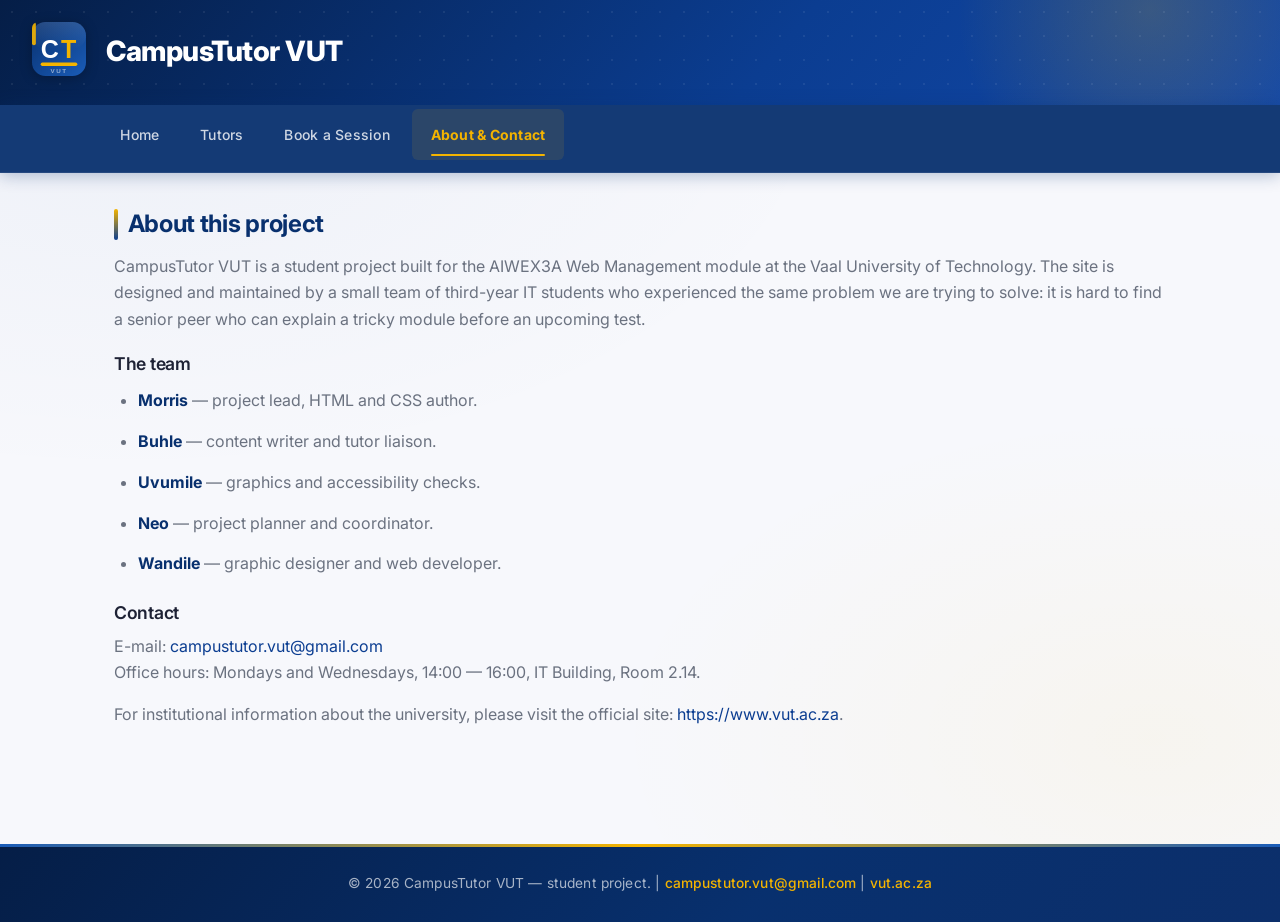
==== about.html @ db74406e "Add files via upload" ====
<!DOCTYPE html>
<html lang="en">
<head>
    <meta charset="UTF-8">
    <title>About &amp; Contact — CampusTutor VUT</title>
    <link rel="stylesheet" href="styles.css">
</head>
<body>
    <header class="banner">
        <a href="index.html"><img src="images/logo.svg" alt="CampusTutor VUT logo"></a>
        <h1>CampusTutor VUT</h1>
    </header>

    <nav class="main-nav">
        <ul>
            <li><a href="index.html">Home</a></li>
            <li><a href="tutors.html">Tutors</a></li>
            <li><a href="book.html">Book a Session</a></li>
            <li><a href="about.html" class="active">About &amp; Contact</a></li>
        </ul>
    </nav>

    <main class="container">
        <h2>About this project</h2>
        <p>CampusTutor VUT is a student project built for the AIWEX3A Web Management module at the Vaal University of Technology. The site is designed and maintained by a small team of third-year IT students who experienced the same problem we are trying to solve: it is hard to find a senior peer who can explain a tricky module before an upcoming test.</p>

        <h3>The team</h3>
        <ul>
            <li><strong>Morris</strong> — project lead, HTML and CSS author.</li>
            <li><strong>Buhle</strong> — content writer and tutor liaison.</li>
            <li><strong>Uvumile</strong> — graphics and accessibility checks.</li>
            <li><strong>Neo</strong> — project planner and coordinator.</li>
            <li><strong>Wandile</strong> — graphic designer and web developer.</li>
        </ul>

        <h3>Contact</h3>
        <p>E-mail: <a href="mailto:campustutor.vut@gmail.com">campustutor.vut@gmail.com</a><br>
           Office hours: Mondays and Wednesdays, 14:00 — 16:00, IT Building, Room 2.14.</p>

        <p>For institutional information about the university, please visit the official site:
           <a href="https://www.vut.ac.za" target="_blank" rel="noopener">https://www.vut.ac.za</a>.</p>
    </main>

    <footer>
        <p>&copy; 2026 CampusTutor VUT — student project. |
           <a href="mailto:campustutor.vut@gmail.com">campustutor.vut@gmail.com</a> |
           <a href="https://www.vut.ac.za" target="_blank" rel="noopener">vut.ac.za</a></p>
    </footer>
</body>
</html>
---- styles.css ----
/* =====================================================================
   CampusTutor VUT — external stylesheet
   Author: project team (AIWEX3A 2026)
   No inline or embedded CSS is used anywhere in the site.
   ===================================================================== */

@import url('https://fonts.googleapis.com/css2?family=Inter:wght@400;500;600;700;800&display=swap');

/* --- 0. Design tokens -------------------------------------------------- */
:root {
    /* Palette */
    --blue-950: #051e47;
    --blue-900: #08306e;
    --blue-700: #0b3d91;
    --blue-500: #1a5cb8;
    --blue-50:  #eef4ff;
    --gold:     #f4b400;
    --gold-dk:  #d99e00;
    --gold-lt:  #fff8e1;
    --white:    #ffffff;
    --gray-50:  #f7f8fc;
    --gray-100: #eef0f7;
    --gray-200: #e2e5f0;
    --gray-300: #d0d5e8;
    --gray-500: #6b7280;
    --gray-700: #374151;
    --gray-800: #1e2235;

    /* Radii */
    --radius-sm: 6px;
    --radius-md: 12px;
    --radius-lg: 20px;
    --radius-xl: 28px;

    /* Shadows */
    --shadow-xs: 0 1px 2px rgba(8,48,110,.06);
    --shadow-sm: 0 1px 4px rgba(8,48,110,.08), 0 1px 2px rgba(8,48,110,.04);
    --shadow-md: 0 4px 20px rgba(8,48,110,.10), 0 2px 6px rgba(8,48,110,.06);
    --shadow-lg: 0 12px 48px rgba(8,48,110,.14), 0 4px 12px rgba(8,48,110,.08);
    --shadow-gold: 0 4px 20px rgba(244,180,0,.40);

    /* Motion */
    --ease: cubic-bezier(.4,0,.2,1);
    --transition: 0.22s var(--ease);
    --transition-slow: 0.4s var(--ease);

    /* Type */
    --font: 'Inter', 'Segoe UI', system-ui, -apple-system, sans-serif;
}

/* --- 1. Animations ----------------------------------------------------- */
@keyframes fadeUp {
    from { opacity: 0; transform: translateY(22px); }
    to   { opacity: 1; transform: translateY(0);    }
}

@keyframes fadeIn {
    from { opacity: 0; }
    to   { opacity: 1; }
}

@keyframes shimmer {
    from { background-position: -200% center; }
    to   { background-position:  200% center; }
}

@keyframes pulse-gold {
    0%, 100% { box-shadow: 0 0 0 0 rgba(244,180,0,.45); }
    50%       { box-shadow: 0 0 0 6px rgba(244,180,0,0); }
}

/* --- 2. Reset and base typography -------------------------------------- */
*, *::before, *::after { box-sizing: border-box; margin: 0; padding: 0; }

html { scroll-behavior: smooth; }

body {
    font-family: var(--font);
    font-size: 16px;
    line-height: 1.65;
    color: var(--gray-800);
    background: var(--gray-50);
    background-image:
        radial-gradient(ellipse 80% 60% at 10% 10%,  rgba(11,61,145,.04)  0%, transparent 70%),
        radial-gradient(ellipse 60% 50% at 90% 80%,  rgba(244,180,0,.05)  0%, transparent 70%);
    min-height: 100vh;
    -webkit-font-smoothing: antialiased;
}

h1, h2, h3 {
    font-weight: 700;
    line-height: 1.2;
    margin-bottom: 0.55em;
    color: var(--gray-800);
    letter-spacing: -0.3px;
}

h1 { font-size: 2.2rem;  font-weight: 800; letter-spacing: -0.6px; }
h2 { font-size: 1.5rem;  margin-top: 1.5em; }
h3 { font-size: 1.1rem;  margin-top: 1.2em; font-weight: 600; }
p  { margin-bottom: 1em; color: var(--gray-500); }

strong { color: var(--gray-800); font-weight: 600; }

a  { color: var(--blue-700); text-decoration: none; transition: color var(--transition); }
a:hover, a:focus { color: var(--blue-500); text-decoration: underline; }

ul, ol { padding-left: 1.5rem; }
li { margin-bottom: 0.45em; color: var(--gray-500); }

.container {
    max-width: 1100px;
    margin: 0 auto;
    padding: 2.25rem 1.5rem;
    animation: fadeUp var(--transition-slow) both;
}

/* --- 3. Banner --------------------------------------------------------- */
.banner {
    background: linear-gradient(130deg, var(--blue-950) 0%, var(--blue-700) 60%, #1248a8 100%);
    color: var(--white);
    padding: 1.35rem 2rem;
    display: flex;
    align-items: center;
    gap: 1.25rem;
    flex-wrap: wrap;
    position: relative;
    overflow: hidden;
    animation: fadeIn 0.4s ease both;
}

/* decorative orb */
.banner::before {
    content: "";
    position: absolute;
    width: 420px;
    height: 420px;
    right: -80px;
    top: -200px;
    background: radial-gradient(circle, rgba(244,180,0,.18) 0%, transparent 65%);
    border-radius: 50%;
    pointer-events: none;
}

/* dot-grid texture */
.banner::after {
    content: "";
    position: absolute;
    inset: 0;
    background-image: radial-gradient(rgba(255,255,255,.07) 1px, transparent 1px);
    background-size: 24px 24px;
    pointer-events: none;
}

.banner img {
    height: 54px;
    width: auto;
    border-radius: var(--radius-sm);
    position: relative;
    z-index: 1;
    filter: drop-shadow(0 2px 6px rgba(0,0,0,.25));
}

.banner h1 {
    color: var(--white);
    margin: 0;
    font-size: 1.75rem;
    font-weight: 800;
    letter-spacing: -0.5px;
    position: relative;
    z-index: 1;
}

.banner .tagline {
    color: var(--gold);
    margin: 0;
    font-size: 0.9rem;
    font-weight: 500;
    letter-spacing: 0.1px;
    position: relative;
    z-index: 1;
}

/* --- 4. Navigation ----------------------------------------------------- */
.main-nav {
    background: rgba(8,48,110,.95);
    backdrop-filter: blur(14px);
    -webkit-backdrop-filter: blur(14px);
    border-bottom: 1px solid rgba(255,255,255,0.08);
    position: sticky;
    top: 0;
    z-index: 200;
    box-shadow: 0 2px 16px rgba(8,48,110,.30);
}

.main-nav ul {
    list-style: none;
    display: flex;
    flex-wrap: wrap;
    max-width: 1100px;
    margin: 0 auto;
    padding: 0 0.75rem;
    gap: 0.25rem;
    align-items: center;
}

.main-nav a {
    display: block;
    color: rgba(255,255,255,.80);
    padding: 0.85rem 1.15rem;
    font-size: 0.875rem;
    font-weight: 500;
    letter-spacing: 0.25px;
    border-radius: var(--radius-sm);
    margin: 0.3rem 0;
    transition: color var(--transition), background var(--transition);
    position: relative;
}

.main-nav a::after {
    content: "";
    position: absolute;
    bottom: 4px; left: 1.15rem; right: 1.15rem;
    height: 2px;
    background: var(--gold);
    border-radius: 2px;
    transform: scaleX(0);
    transform-origin: left;
    transition: transform var(--transition);
}

.main-nav a:hover,
.main-nav a:focus {
    color: var(--white);
    background: rgba(255,255,255,.09);
    text-decoration: none;
}

.main-nav a:hover::after,
.main-nav a:focus::after { transform: scaleX(1); }

.main-nav a.active {
    color: var(--gold);
    font-weight: 700;
    background: rgba(244,180,0,.10);
    text-decoration: none;
}

.main-nav a.active::after { transform: scaleX(1); }

/* --- 5. Hero section --------------------------------------------------- */
.hero {
    display: flex;
    align-items: center;
    gap: 3rem;
    margin: 2.5rem 0 2rem;
    flex-wrap: wrap;
    background: var(--white);
    border-radius: var(--radius-xl);
    padding: 3rem;
    box-shadow: var(--shadow-lg);
    border: 1px solid var(--gray-100);
    position: relative;
    overflow: hidden;
}

/* decorative corner accent */
.hero::before {
    content: "";
    position: absolute;
    width: 280px;
    height: 280px;
    top: -100px;
    right: -80px;
    background: radial-gradient(circle, rgba(244,180,0,.08) 0%, transparent 70%);
    border-radius: 50%;
    pointer-events: none;
}

.hero::after {
    content: "";
    position: absolute;
    bottom: 0; left: 0; right: 0;
    height: 4px;
    background: linear-gradient(90deg, var(--blue-700), var(--gold));
    border-radius: 0 0 var(--radius-xl) var(--radius-xl);
}

.hero img {
    max-width: 340px;
    width: 100%;
    height: auto;
    border-radius: var(--radius-lg);
    box-shadow: var(--shadow-lg);
    position: relative;
    z-index: 1;
    transition: transform var(--transition-slow);
}

.hero img:hover { transform: scale(1.02) rotate(-0.5deg); }

.hero-text { flex: 1; min-width: 260px; position: relative; z-index: 1; }

.hero-text h2 {
    font-size: 2rem;
    font-weight: 800;
    margin-top: 0;
    color: var(--blue-900);
    letter-spacing: -0.5px;
    line-height: 1.18;
}

.hero-text p { font-size: 1.05rem; line-height: 1.75; max-width: 480px; }

/* --- 6. Features section ----------------------------------------------- */
.features {
    background: var(--white);
    border-radius: var(--radius-lg);
    padding: 2.25rem 2.5rem;
    margin-bottom: 2rem;
    box-shadow: var(--shadow-md);
    border: 1px solid var(--gray-100);
}

.features h2 {
    margin-top: 0;
    color: var(--blue-900);
    display: flex;
    align-items: center;
    gap: 0.6rem;
}

.features h2::before {
    content: "";
    display: inline-block;
    width: 4px;
    height: 1.4em;
    background: linear-gradient(to bottom, var(--gold), var(--blue-700));
    border-radius: 4px;
    flex-shrink: 0;
}

.features ul {
    list-style: none;
    padding: 0;
    display: grid;
    grid-template-columns: repeat(auto-fit, minmax(220px, 1fr));
    gap: 1rem;
    margin-top: 1.25rem;
}

.features ul li {
    padding: 1.1rem 1.2rem 1.1rem 1.2rem;
    background: var(--gray-50);
    border-radius: var(--radius-md);
    border: 1px solid var(--gray-100);
    color: var(--gray-700);
    font-size: 0.94rem;
    line-height: 1.55;
    position: relative;
    transition: box-shadow var(--transition), transform var(--transition), border-color var(--transition);
    padding-top: 2.5rem;
    margin-bottom: 0;
}

.features ul li::before {
    content: "✓";
    position: absolute;
    top: 0.85rem;
    left: 1.2rem;
    width: 28px;
    height: 28px;
    background: var(--gold);
    color: var(--blue-900);
    font-weight: 800;
    font-size: 0.8rem;
    border-radius: 50%;
    display: flex;
    align-items: center;
    justify-content: center;
    line-height: 28px;
    text-align: center;
}

.features ul li:hover {
    box-shadow: var(--shadow-md);
    transform: translateY(-2px);
    border-color: var(--gold);
}

/* --- 7. Buttons -------------------------------------------------------- */
.btn-primary {
    display: inline-block;
    background: var(--gold);
    color: var(--blue-900);
    padding: 0.8rem 2rem;
    border-radius: var(--radius-sm);
    font-weight: 700;
    font-size: 0.95rem;
    border: none;
    cursor: pointer;
    margin-top: 0.75rem;
    letter-spacing: 0.15px;
    position: relative;
    overflow: hidden;
    box-shadow: var(--shadow-gold);
    transition: background var(--transition), box-shadow var(--transition), transform var(--transition);
}

/* shimmer sweep */
.btn-primary::after {
    content: "";
    position: absolute;
    inset: 0;
    background: linear-gradient(
        105deg,
        transparent 40%,
        rgba(255,255,255,.45) 50%,
        transparent 60%
    );
    background-size: 200% 100%;
    background-position: -200% center;
    transition: background-position 0s;
}

.btn-primary:hover::after {
    animation: shimmer 0.55s var(--ease);
}

.btn-primary:hover,
.btn-primary:focus {
    background: var(--gold-dk);
    box-shadow: 0 6px 24px rgba(244,180,0,.50);
    transform: translateY(-2px);
    text-decoration: none;
}

.btn-primary:active {
    transform: translateY(0);
    box-shadow: var(--shadow-gold);
}

/* --- 8. Page heading helpers ------------------------------------------- */
.container > h2:first-child { margin-top: 0; color: var(--blue-900); }

/* decorative accent on all inner-page h2 */
.container > h2 {
    display: flex;
    align-items: center;
    gap: 0.6rem;
}

.container > h2::before {
    content: "";
    display: inline-block;
    width: 4px;
    height: 1.3em;
    background: linear-gradient(to bottom, var(--gold), var(--blue-700));
    border-radius: 4px;
    flex-shrink: 0;
}

/* --- 9. Tutors table --------------------------------------------------- */
.container > p + table.tutors,
table.tutors {
    width: 100%;
    border-collapse: separate;
    border-spacing: 0;
    margin: 1.25rem 0 2.5rem;
    background: var(--white);
    border-radius: var(--radius-lg);
    overflow: hidden;
    box-shadow: var(--shadow-md);
    border: 1px solid var(--gray-100);
}

table.tutors caption {
    caption-side: top;
    text-align: left;
    font-weight: 600;
    font-size: 0.78rem;
    color: var(--gray-500);
    padding-bottom: 0.65rem;
    text-transform: uppercase;
    letter-spacing: 0.8px;
}

table.tutors th,
table.tutors td {
    padding: 0.95rem 1.2rem;
    text-align: left;
    border-bottom: 1px solid var(--gray-100);
}

table.tutors td { color: var(--gray-700); font-size: 0.94rem; }

table.tutors thead th {
    background: linear-gradient(130deg, var(--blue-950), var(--blue-700));
    color: rgba(255,255,255,.92);
    font-size: 0.76rem;
    text-transform: uppercase;
    letter-spacing: 0.8px;
    font-weight: 600;
    border-bottom: none;
    white-space: nowrap;
}

table.tutors thead th:first-child { border-radius: var(--radius-lg) 0 0 0; }
table.tutors thead th:last-child  { border-radius: 0 var(--radius-lg) 0 0; }
table.tutors tbody tr:last-child td { border-bottom: none; }

table.tutors tbody tr { transition: background var(--transition); }
table.tutors tbody tr:nth-child(even) { background: var(--gray-50); }
table.tutors tbody tr:hover { background: var(--blue-50); }

/* rate column — pill badge */
table.tutors td:nth-child(3) {
    font-weight: 700;
    color: var(--blue-900);
    white-space: nowrap;
}

table.tutors td:nth-child(3)::before {
    content: "";
    display: inline-block;
    vertical-align: middle;
    width: 8px;
    height: 8px;
    background: var(--gold);
    border-radius: 50%;
    margin-right: 6px;
}

table.tutors td a {
    color: var(--blue-700);
    font-weight: 500;
    display: inline-flex;
    align-items: center;
    gap: 0.3rem;
    transition: color var(--transition);
}

table.tutors td a:hover { color: var(--blue-500); }

/* --- 10. Booking form -------------------------------------------------- */
.booking-form {
    max-width: 600px;
    background: var(--white);
    padding: 2.25rem 2.5rem;
    border-radius: var(--radius-xl);
    box-shadow: var(--shadow-lg);
    border: 1px solid var(--gray-100);
    position: relative;
    overflow: hidden;
}

/* top accent bar */
.booking-form::before {
    content: "";
    position: absolute;
    top: 0; left: 0; right: 0;
    height: 4px;
    background: linear-gradient(90deg, var(--blue-700), var(--gold));
}

.booking-form .field { margin-bottom: 1.3rem; }

.booking-form label {
    display: block;
    font-weight: 600;
    font-size: 0.82rem;
    text-transform: uppercase;
    letter-spacing: 0.5px;
    margin-bottom: 0.45rem;
    color: var(--blue-900);
}

.booking-form input,
.booking-form select,
.booking-form textarea {
    width: 100%;
    padding: 0.75rem 1rem;
    font: inherit;
    font-size: 0.95rem;
    border: 1.5px solid var(--gray-200);
    border-radius: var(--radius-sm);
    background: var(--gray-50);
    color: var(--gray-800);
    transition: border-color var(--transition), background var(--transition), box-shadow var(--transition);
}

.booking-form input:hover,
.booking-form select:hover,
.booking-form textarea:hover {
    border-color: var(--gray-300);
}

.booking-form input:focus,
.booking-form select:focus,
.booking-form textarea:focus {
    outline: none;
    border-color: var(--blue-700);
    background: var(--white);
    box-shadow: 0 0 0 4px rgba(11,61,145,.10);
}

.booking-form input::placeholder,
.booking-form textarea::placeholder { color: var(--gray-300); }

.booking-form textarea { resize: vertical; min-height: 110px; }

/* --- 11. About page ---------------------------------------------------- */
.container > ul li,
.container > ol li {
    padding: 0.2rem 0;
    line-height: 1.7;
}

/* style the team list items */
.container > ul li strong {
    color: var(--blue-900);
    font-weight: 700;
}

/* --- 12. Footer -------------------------------------------------------- */
footer {
    background: linear-gradient(130deg, var(--blue-950) 0%, var(--blue-900) 60%, #0c2f6b 100%);
    color: rgba(255,255,255,.65);
    text-align: center;
    padding: 1.75rem 1.5rem;
    margin-top: 4rem;
    font-size: 0.86rem;
    letter-spacing: 0.15px;
    position: relative;
}

/* gold top accent */
footer::before {
    content: "";
    position: absolute;
    top: 0; left: 0; right: 0;
    height: 3px;
    background: linear-gradient(90deg, var(--blue-500), var(--gold), var(--blue-500));
}

footer p { margin: 0; color: inherit; }

footer a {
    color: var(--gold);
    font-weight: 500;
    transition: color var(--transition), opacity var(--transition);
}

footer a:hover { color: #ffd54f; text-decoration: none; }

/* --- 13. Responsive: narrow viewports --------------------------------- */
@media (max-width: 768px) {
    .features ul { grid-template-columns: 1fr; }
}

@media (max-width: 640px) {
    h1 { font-size: 1.65rem; }
    h2 { font-size: 1.25rem; }

    .banner { padding: 1rem 1.25rem; justify-content: center; text-align: center; }
    .banner h1 { font-size: 1.4rem; }
    .banner::before { display: none; }

    .main-nav ul { flex-direction: column; padding: 0; gap: 0; }
    .main-nav a {
        padding: 0.85rem 1.25rem;
        border-radius: 0;
        border-bottom: 1px solid rgba(255,255,255,.06);
        margin: 0;
    }
    .main-nav a::after { display: none; }

    .hero { flex-direction: column; padding: 1.75rem 1.5rem; gap: 1.75rem; }
    .hero img { max-width: 100%; }
    .hero-text h2 { font-size: 1.45rem; }
    .hero::before { display: none; }

    .features { padding: 1.5rem; }
    .booking-form { padding: 1.75rem 1.5rem; }

    table.tutors { border-radius: var(--radius-md); }
    table.tutors thead { display: none; }
    table.tutors tr {
        display: block;
        margin-bottom: 0.85rem;
        border: 1px solid var(--gray-200);
        border-radius: var(--radius-md);
        background: var(--white);
    }
    table.tutors td {
        display: block;
        border: none;
        border-bottom: 1px dashed var(--gray-100);
        padding: 0.7rem 1rem;
    }
    table.tutors td:last-child { border-bottom: none; }
    table.tutors td:nth-child(3)::before { display: none; }
}
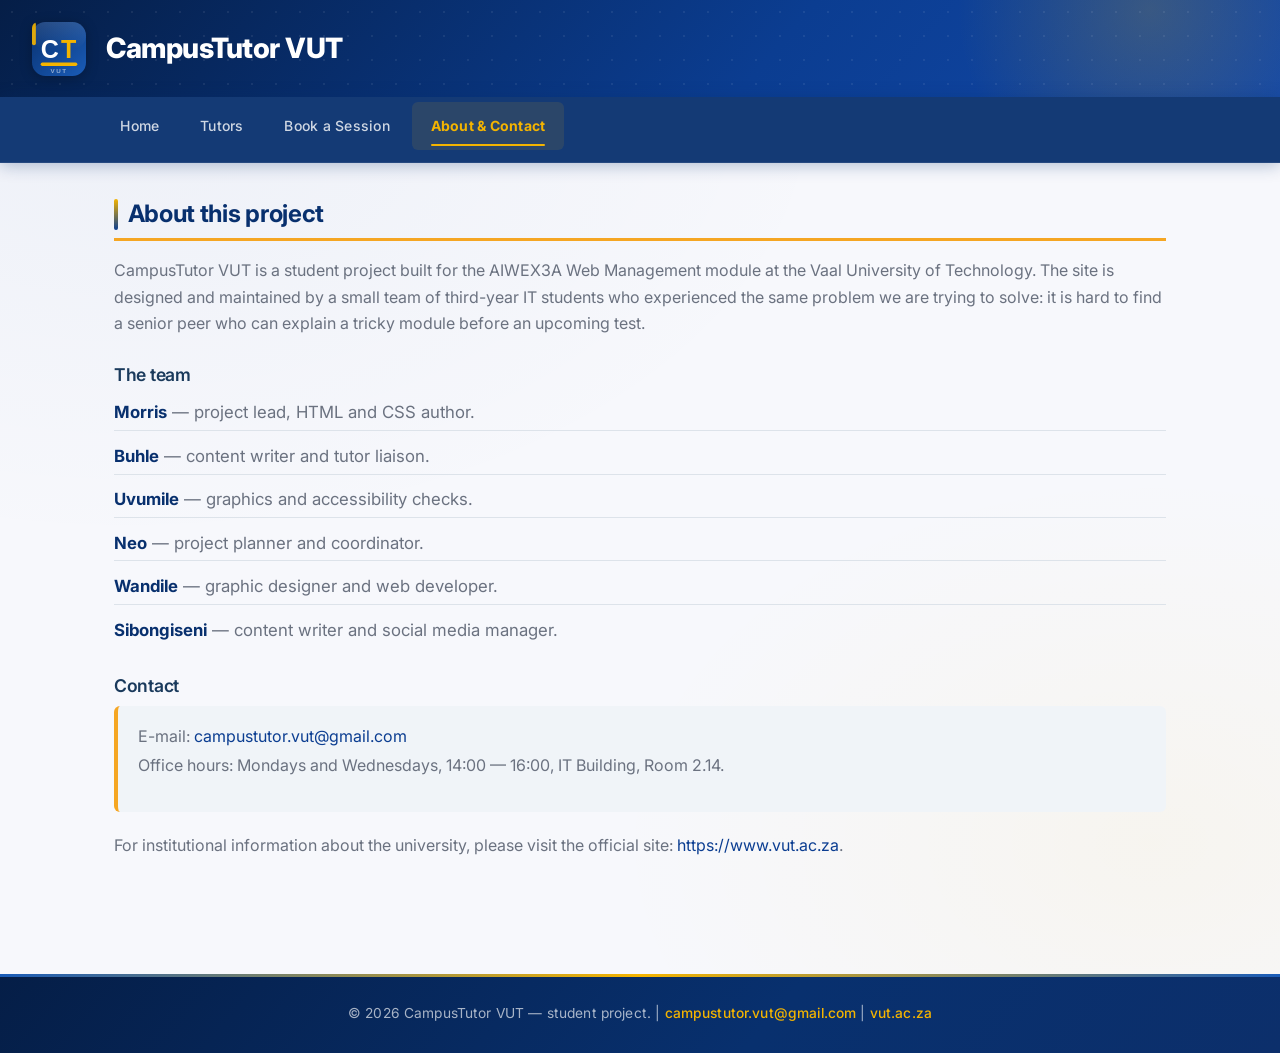
==== commit 8dd5cee0: "Update about.html and tutors.html" ====
--- a/about.html
+++ b/about.html
@@ -2,8 +2,47 @@
 <html lang="en">
 <head>
     <meta charset="UTF-8">
+    <meta name="viewport" content="width=device-width, initial-scale=1.0">
     <title>About &amp; Contact — CampusTutor VUT</title>
     <link rel="stylesheet" href="styles.css">
+    <!-- Embedded CSS: page-specific styles for the About page -->
+    <style>
+        main h2 {
+            color: #1a3a5c;
+            border-bottom: 3px solid #f5a623;
+            padding-bottom: 0.5rem;
+            margin-bottom: 1rem;
+        }
+
+        main h3 {
+            color: #1a3a5c;
+            margin-top: 1.75rem;
+        }
+
+        .team-list {
+            list-style: none;
+            padding: 0;
+        }
+
+        .team-list li {
+            padding: 0.6rem 0.75rem;
+            border-bottom: 1px solid #dde3ea;
+            font-size: 1.05rem;
+        }
+
+        .team-list li:last-child {
+            border-bottom: none;
+        }
+
+        .contact-box {
+            background-color: #f0f4f8;
+            border-left: 4px solid #f5a623;
+            padding: 1rem 1.25rem;
+            border-radius: 6px;
+            margin-top: 0.5rem;
+            line-height: 1.8;
+        }
+    </style>
 </head>
 <body>
     <header class="banner">
@@ -25,19 +64,22 @@
         <p>CampusTutor VUT is a student project built for the AIWEX3A Web Management module at the Vaal University of Technology. The site is designed and maintained by a small team of third-year IT students who experienced the same problem we are trying to solve: it is hard to find a senior peer who can explain a tricky module before an upcoming test.</p>
 
         <h3>The team</h3>
-        <ul>
+        <ul class="team-list">
             <li><strong>Morris</strong> — project lead, HTML and CSS author.</li>
             <li><strong>Buhle</strong> — content writer and tutor liaison.</li>
             <li><strong>Uvumile</strong> — graphics and accessibility checks.</li>
             <li><strong>Neo</strong> — project planner and coordinator.</li>
             <li><strong>Wandile</strong> — graphic designer and web developer.</li>
+            <li><strong>Sibongiseni</strong> — content writer and social media manager.</li>
         </ul>
 
         <h3>Contact</h3>
-        <p>E-mail: <a href="mailto:campustutor.vut@gmail.com">campustutor.vut@gmail.com</a><br>
-           Office hours: Mondays and Wednesdays, 14:00 — 16:00, IT Building, Room 2.14.</p>
+        <div class="contact-box">
+            <p>E-mail: <a href="mailto:campustutor.vut@gmail.com">campustutor.vut@gmail.com</a><br>
+               Office hours: Mondays and Wednesdays, 14:00 — 16:00, IT Building, Room 2.14.</p>
+        </div>
 
-        <p>For institutional information about the university, please visit the official site:
+        <p style="margin-top: 1.25rem;">For institutional information about the university, please visit the official site:
            <a href="https://www.vut.ac.za" target="_blank" rel="noopener">https://www.vut.ac.za</a>.</p>
     </main>
 
--- a/styles.css
+++ b/styles.css
@@ -53,26 +53,22 @@
     from { opacity: 0; transform: translateY(22px); }
     to   { opacity: 1; transform: translateY(0);    }
 }
-
 @keyframes fadeIn {
     from { opacity: 0; }
     to   { opacity: 1; }
 }
-
 @keyframes shimmer {
     from { background-position: -200% center; }
     to   { background-position:  200% center; }
 }
 
-@keyframes pulse-gold {
-    0%, 100% { box-shadow: 0 0 0 0 rgba(244,180,0,.45); }
-    50%       { box-shadow: 0 0 0 6px rgba(244,180,0,0); }
-}
-
-/* --- 2. Reset and base typography -------------------------------------- */
+/* --- 2. Reset and base ------------------------------------------------- */
 *, *::before, *::after { box-sizing: border-box; margin: 0; padding: 0; }
 
-html { scroll-behavior: smooth; }
+html {
+    scroll-behavior: smooth;
+    overflow-x: hidden;           /* prevent horizontal scroll on all pages */
+}
 
 body {
     font-family: var(--font);
@@ -84,8 +80,12 @@
         radial-gradient(ellipse 80% 60% at 10% 10%,  rgba(11,61,145,.04)  0%, transparent 70%),
         radial-gradient(ellipse 60% 50% at 90% 80%,  rgba(244,180,0,.05)  0%, transparent 70%);
     min-height: 100vh;
+    overflow-x: hidden;
     -webkit-font-smoothing: antialiased;
 }
+
+/* safe global image rule */
+img { max-width: 100%; height: auto; display: block; }
 
 h1, h2, h3 {
     font-weight: 700;
@@ -95,9 +95,10 @@
     letter-spacing: -0.3px;
 }
 
-h1 { font-size: 2.2rem;  font-weight: 800; letter-spacing: -0.6px; }
-h2 { font-size: 1.5rem;  margin-top: 1.5em; }
-h3 { font-size: 1.1rem;  margin-top: 1.2em; font-weight: 600; }
+/* fluid type: scales smoothly between the two sizes */
+h1 { font-size: clamp(1.55rem, 4vw, 2.2rem);  font-weight: 800; letter-spacing: -0.6px; }
+h2 { font-size: clamp(1.2rem,  3vw, 1.5rem);  margin-top: 1.5em; }
+h3 { font-size: clamp(1rem,    2.5vw, 1.1rem); margin-top: 1.2em; font-weight: 600; }
 p  { margin-bottom: 1em; color: var(--gray-500); }
 
 strong { color: var(--gray-800); font-weight: 600; }
@@ -129,20 +130,16 @@
     animation: fadeIn 0.4s ease both;
 }
 
-/* decorative orb */
 .banner::before {
     content: "";
     position: absolute;
-    width: 420px;
-    height: 420px;
-    right: -80px;
-    top: -200px;
+    width: 420px; height: 420px;
+    right: -80px; top: -200px;
     background: radial-gradient(circle, rgba(244,180,0,.18) 0%, transparent 65%);
     border-radius: 50%;
     pointer-events: none;
 }
 
-/* dot-grid texture */
 .banner::after {
     content: "";
     position: absolute;
@@ -159,12 +156,13 @@
     position: relative;
     z-index: 1;
     filter: drop-shadow(0 2px 6px rgba(0,0,0,.25));
+    flex-shrink: 0;
 }
 
 .banner h1 {
     color: var(--white);
     margin: 0;
-    font-size: 1.75rem;
+    font-size: clamp(1.3rem, 3.5vw, 1.75rem);
     font-weight: 800;
     letter-spacing: -0.5px;
     position: relative;
@@ -176,7 +174,6 @@
     margin: 0;
     font-size: 0.9rem;
     font-weight: 500;
-    letter-spacing: 0.1px;
     position: relative;
     z-index: 1;
 }
@@ -205,9 +202,11 @@
 }
 
 .main-nav a {
-    display: block;
+    display: flex;
+    align-items: center;
+    min-height: 48px;               /* WCAG touch-target minimum */
     color: rgba(255,255,255,.80);
-    padding: 0.85rem 1.15rem;
+    padding: 0 1.15rem;
     font-size: 0.875rem;
     font-weight: 500;
     letter-spacing: 0.25px;
@@ -215,6 +214,7 @@
     margin: 0.3rem 0;
     transition: color var(--transition), background var(--transition);
     position: relative;
+    white-space: nowrap;
 }
 
 .main-nav a::after {
@@ -264,14 +264,11 @@
     overflow: hidden;
 }
 
-/* decorative corner accent */
 .hero::before {
     content: "";
     position: absolute;
-    width: 280px;
-    height: 280px;
-    top: -100px;
-    right: -80px;
+    width: 280px; height: 280px;
+    top: -100px; right: -80px;
     background: radial-gradient(circle, rgba(244,180,0,.08) 0%, transparent 70%);
     border-radius: 50%;
     pointer-events: none;
@@ -289,7 +286,6 @@
 .hero img {
     max-width: 340px;
     width: 100%;
-    height: auto;
     border-radius: var(--radius-lg);
     box-shadow: var(--shadow-lg);
     position: relative;
@@ -299,10 +295,10 @@
 
 .hero img:hover { transform: scale(1.02) rotate(-0.5deg); }
 
-.hero-text { flex: 1; min-width: 260px; position: relative; z-index: 1; }
+.hero-text { flex: 1; min-width: 240px; position: relative; z-index: 1; }
 
 .hero-text h2 {
-    font-size: 2rem;
+    font-size: clamp(1.35rem, 3.5vw, 2rem);
     font-weight: 800;
     margin-top: 0;
     color: var(--blue-900);
@@ -350,7 +346,8 @@
 }
 
 .features ul li {
-    padding: 1.1rem 1.2rem 1.1rem 1.2rem;
+    padding: 1.1rem 1.2rem;
+    padding-top: 2.5rem;
     background: var(--gray-50);
     border-radius: var(--radius-md);
     border: 1px solid var(--gray-100);
@@ -358,18 +355,15 @@
     font-size: 0.94rem;
     line-height: 1.55;
     position: relative;
+    margin-bottom: 0;
     transition: box-shadow var(--transition), transform var(--transition), border-color var(--transition);
-    padding-top: 2.5rem;
-    margin-bottom: 0;
 }
 
 .features ul li::before {
     content: "✓";
     position: absolute;
-    top: 0.85rem;
-    left: 1.2rem;
-    width: 28px;
-    height: 28px;
+    top: 0.85rem; left: 1.2rem;
+    width: 28px; height: 28px;
     background: var(--gold);
     color: var(--blue-900);
     font-weight: 800;
@@ -378,8 +372,6 @@
     display: flex;
     align-items: center;
     justify-content: center;
-    line-height: 28px;
-    text-align: center;
 }
 
 .features ul li:hover {
@@ -393,7 +385,7 @@
     display: inline-block;
     background: var(--gold);
     color: var(--blue-900);
-    padding: 0.8rem 2rem;
+    padding: 0.85rem 2rem;
     border-radius: var(--radius-sm);
     font-weight: 700;
     font-size: 0.95rem;
@@ -405,27 +397,19 @@
     overflow: hidden;
     box-shadow: var(--shadow-gold);
     transition: background var(--transition), box-shadow var(--transition), transform var(--transition);
-}
-
-/* shimmer sweep */
+    -webkit-tap-highlight-color: transparent;
+}
+
 .btn-primary::after {
     content: "";
     position: absolute;
     inset: 0;
-    background: linear-gradient(
-        105deg,
-        transparent 40%,
-        rgba(255,255,255,.45) 50%,
-        transparent 60%
-    );
+    background: linear-gradient(105deg, transparent 40%, rgba(255,255,255,.45) 50%, transparent 60%);
     background-size: 200% 100%;
     background-position: -200% center;
-    transition: background-position 0s;
-}
-
-.btn-primary:hover::after {
-    animation: shimmer 0.55s var(--ease);
-}
+}
+
+.btn-primary:hover::after { animation: shimmer 0.55s var(--ease); }
 
 .btn-primary:hover,
 .btn-primary:focus {
@@ -435,20 +419,12 @@
     text-decoration: none;
 }
 
-.btn-primary:active {
-    transform: translateY(0);
-    box-shadow: var(--shadow-gold);
-}
+.btn-primary:active { transform: translateY(0); box-shadow: var(--shadow-gold); }
 
 /* --- 8. Page heading helpers ------------------------------------------- */
 .container > h2:first-child { margin-top: 0; color: var(--blue-900); }
 
-/* decorative accent on all inner-page h2 */
-.container > h2 {
-    display: flex;
-    align-items: center;
-    gap: 0.6rem;
-}
+.container > h2 { display: flex; align-items: center; gap: 0.6rem; }
 
 .container > h2::before {
     content: "";
@@ -461,7 +437,6 @@
 }
 
 /* --- 9. Tutors table --------------------------------------------------- */
-.container > p + table.tutors,
 table.tutors {
     width: 100%;
     border-collapse: separate;
@@ -508,24 +483,17 @@
 table.tutors thead th:first-child { border-radius: var(--radius-lg) 0 0 0; }
 table.tutors thead th:last-child  { border-radius: 0 var(--radius-lg) 0 0; }
 table.tutors tbody tr:last-child td { border-bottom: none; }
-
 table.tutors tbody tr { transition: background var(--transition); }
 table.tutors tbody tr:nth-child(even) { background: var(--gray-50); }
 table.tutors tbody tr:hover { background: var(--blue-50); }
 
-/* rate column — pill badge */
-table.tutors td:nth-child(3) {
-    font-weight: 700;
-    color: var(--blue-900);
-    white-space: nowrap;
-}
-
+/* rate column dot */
+table.tutors td:nth-child(3) { font-weight: 700; color: var(--blue-900); white-space: nowrap; }
 table.tutors td:nth-child(3)::before {
     content: "";
     display: inline-block;
     vertical-align: middle;
-    width: 8px;
-    height: 8px;
+    width: 8px; height: 8px;
     background: var(--gold);
     border-radius: 50%;
     margin-right: 6px;
@@ -538,6 +506,7 @@
     align-items: center;
     gap: 0.3rem;
     transition: color var(--transition);
+    word-break: break-all;
 }
 
 table.tutors td a:hover { color: var(--blue-500); }
@@ -554,7 +523,6 @@
     overflow: hidden;
 }
 
-/* top accent bar */
 .booking-form::before {
     content: "";
     position: absolute;
@@ -586,14 +554,15 @@
     border-radius: var(--radius-sm);
     background: var(--gray-50);
     color: var(--gray-800);
+    min-height: 48px;              /* touch-friendly tap target */
     transition: border-color var(--transition), background var(--transition), box-shadow var(--transition);
+    -webkit-appearance: none;      /* consistent look on iOS */
+    appearance: none;
 }
 
 .booking-form input:hover,
 .booking-form select:hover,
-.booking-form textarea:hover {
-    border-color: var(--gray-300);
-}
+.booking-form textarea:hover { border-color: var(--gray-300); }
 
 .booking-form input:focus,
 .booking-form select:focus,
@@ -611,16 +580,9 @@
 
 /* --- 11. About page ---------------------------------------------------- */
 .container > ul li,
-.container > ol li {
-    padding: 0.2rem 0;
-    line-height: 1.7;
-}
-
-/* style the team list items */
-.container > ul li strong {
-    color: var(--blue-900);
-    font-weight: 700;
-}
+.container > ol li { padding: 0.2rem 0; line-height: 1.7; }
+
+.container > ul li strong { color: var(--blue-900); font-weight: 700; }
 
 /* --- 12. Footer -------------------------------------------------------- */
 footer {
@@ -634,7 +596,6 @@
     position: relative;
 }
 
-/* gold top accent */
 footer::before {
     content: "";
     position: absolute;
@@ -648,56 +609,192 @@
 footer a {
     color: var(--gold);
     font-weight: 500;
-    transition: color var(--transition), opacity var(--transition);
+    transition: color var(--transition);
 }
 
 footer a:hover { color: #ffd54f; text-decoration: none; }
 
-/* --- 13. Responsive: narrow viewports --------------------------------- */
+/* =====================================================================
+   RESPONSIVE STYLES
+   Breakpoints:
+     480px  — small phones (iPhone SE, narrow Android)
+     640px  — standard phones
+     768px  — large phones / tablets (portrait)
+   ===================================================================== */
+
+/* -- Tablet: 768px ------------------------------------------------------ */
 @media (max-width: 768px) {
-    .features ul { grid-template-columns: 1fr; }
-}
-
+    .features ul { grid-template-columns: 1fr 1fr; }
+
+    .hero { padding: 2rem; gap: 2rem; }
+    .hero img { max-width: 280px; }
+
+    .container { padding: 1.75rem 1.25rem; }
+}
+
+/* -- Phone: 640px ------------------------------------------------------- */
 @media (max-width: 640px) {
-    h1 { font-size: 1.65rem; }
-    h2 { font-size: 1.25rem; }
-
-    .banner { padding: 1rem 1.25rem; justify-content: center; text-align: center; }
-    .banner h1 { font-size: 1.4rem; }
+
+    /* === Layout === */
+    .container { padding: 1.5rem 1rem; }
+
+    /* === Banner === */
+    .banner {
+        flex-direction: column;
+        align-items: center;
+        text-align: center;
+        padding: 1.25rem 1rem;
+        gap: 0.6rem;
+    }
     .banner::before { display: none; }
-
-    .main-nav ul { flex-direction: column; padding: 0; gap: 0; }
+    .banner img { height: 48px; }
+    .banner h1 { font-size: 1.3rem; }
+    .banner .tagline { font-size: 0.82rem; }
+
+    /* === Navigation === */
+    .main-nav ul {
+        flex-direction: column;
+        padding: 0;
+        gap: 0;
+    }
+    .main-nav li { width: 100%; }
     .main-nav a {
-        padding: 0.85rem 1.25rem;
+        min-height: 52px;
+        padding: 0 1.25rem;
         border-radius: 0;
-        border-bottom: 1px solid rgba(255,255,255,.06);
         margin: 0;
+        border-bottom: 1px solid rgba(255,255,255,.07);
+        justify-content: flex-start;
+        font-size: 0.92rem;
     }
     .main-nav a::after { display: none; }
-
-    .hero { flex-direction: column; padding: 1.75rem 1.5rem; gap: 1.75rem; }
-    .hero img { max-width: 100%; }
-    .hero-text h2 { font-size: 1.45rem; }
+    .main-nav a.active { border-left: 3px solid var(--gold); padding-left: calc(1.25rem - 3px); }
+
+    /* === Hero === */
+    .hero {
+        flex-direction: column;
+        padding: 1.5rem;
+        gap: 1.5rem;
+        border-radius: var(--radius-lg);
+        margin: 1.25rem 0 1.5rem;
+    }
     .hero::before { display: none; }
-
-    .features { padding: 1.5rem; }
-    .booking-form { padding: 1.75rem 1.5rem; }
-
-    table.tutors { border-radius: var(--radius-md); }
+    .hero img { max-width: 100%; border-radius: var(--radius-md); }
+    .hero-text h2 { font-size: clamp(1.25rem, 5vw, 1.5rem); }
+    .hero-text p { font-size: 0.97rem; }
+
+    /* === Features === */
+    .features {
+        padding: 1.5rem 1.25rem;
+        border-radius: var(--radius-lg);
+    }
+    .features ul { grid-template-columns: 1fr; gap: 0.75rem; }
+
+    /* === Button: full-width on phones === */
+    .btn-primary {
+        display: block;
+        width: 100%;
+        text-align: center;
+        padding: 1rem;
+        font-size: 1rem;
+    }
+
+    /* === Booking form === */
+    .booking-form {
+        padding: 1.5rem 1.25rem 1.75rem;
+        border-radius: var(--radius-lg);
+        max-width: 100%;
+    }
+    .booking-form .field { margin-bottom: 1.1rem; }
+    .booking-form input,
+    .booking-form select,
+    .booking-form textarea { font-size: 1rem; }  /* prevent iOS auto-zoom */
+
+    /* === Tutors table → card list === */
+    table.tutors {
+        border-radius: var(--radius-md);
+        box-shadow: none;
+        border: none;
+        background: transparent;
+        margin: 0.75rem 0 2rem;
+    }
+
+    table.tutors caption { font-size: 0.75rem; padding-bottom: 0.5rem; }
+
     table.tutors thead { display: none; }
+
+    table.tutors tbody { display: flex; flex-direction: column; gap: 0.85rem; }
+
     table.tutors tr {
         display: block;
-        margin-bottom: 0.85rem;
+        background: var(--white);
         border: 1px solid var(--gray-200);
         border-radius: var(--radius-md);
-        background: var(--white);
-    }
+        box-shadow: var(--shadow-sm);
+        overflow: hidden;
+    }
+
     table.tutors td {
+        display: flex;
+        flex-direction: column;
+        border: none;
+        border-bottom: 1px solid var(--gray-100);
+        padding: 0.75rem 1rem;
+        font-size: 0.93rem;
+    }
+
+    table.tutors td:last-child { border-bottom: none; }
+
+    /* CSS-generated field labels on mobile */
+    table.tutors td::before {
+        font-weight: 700;
+        font-size: 0.7rem;
+        text-transform: uppercase;
+        letter-spacing: 0.7px;
+        color: var(--gray-500);
+        margin-bottom: 0.2rem;
+        /* reset desktop dot styles */
         display: block;
-        border: none;
-        border-bottom: 1px dashed var(--gray-100);
-        padding: 0.7rem 1rem;
-    }
-    table.tutors td:last-child { border-bottom: none; }
-    table.tutors td:nth-child(3)::before { display: none; }
-}
+        width: auto; height: auto;
+        background: none;
+        border-radius: 0;
+        vertical-align: unset;
+        margin-right: 0;
+    }
+
+    table.tutors td:nth-child(1)::before { content: "Tutor"; }
+    table.tutors td:nth-child(2)::before { content: "Modules"; }
+    table.tutors td:nth-child(3)::before { content: "Rate / hr"; color: var(--gold-dk); }
+    table.tutors td:nth-child(4)::before { content: "Contact"; }
+
+    /* first row (tutor name) gets a blue-tinted header look */
+    table.tutors td:nth-child(1) {
+        background: var(--blue-50);
+        font-weight: 700;
+        color: var(--blue-900);
+        font-size: 1rem;
+    }
+
+    /* === About page lists === */
+    .container > ul,
+    .container > ol { padding-left: 1.1rem; }
+
+    /* === Footer === */
+    footer { padding: 1.25rem 1rem; font-size: 0.82rem; margin-top: 2.5rem; }
+    footer p { line-height: 2; }
+}
+
+/* -- Small phones: 480px ----------------------------------------------- */
+@media (max-width: 480px) {
+    .banner img { height: 42px; }
+    .banner h1 { font-size: 1.2rem; }
+
+    .hero { padding: 1.25rem; gap: 1.25rem; margin: 1rem 0 1.25rem; }
+
+    .features { padding: 1.25rem 1rem; }
+    .features ul li { padding: 0.9rem 1rem; padding-top: 2.3rem; }
+
+    .booking-form { padding: 1.25rem 1rem 1.5rem; }
+
+    .container { padding: 1.25rem 0.85rem; }
+}
